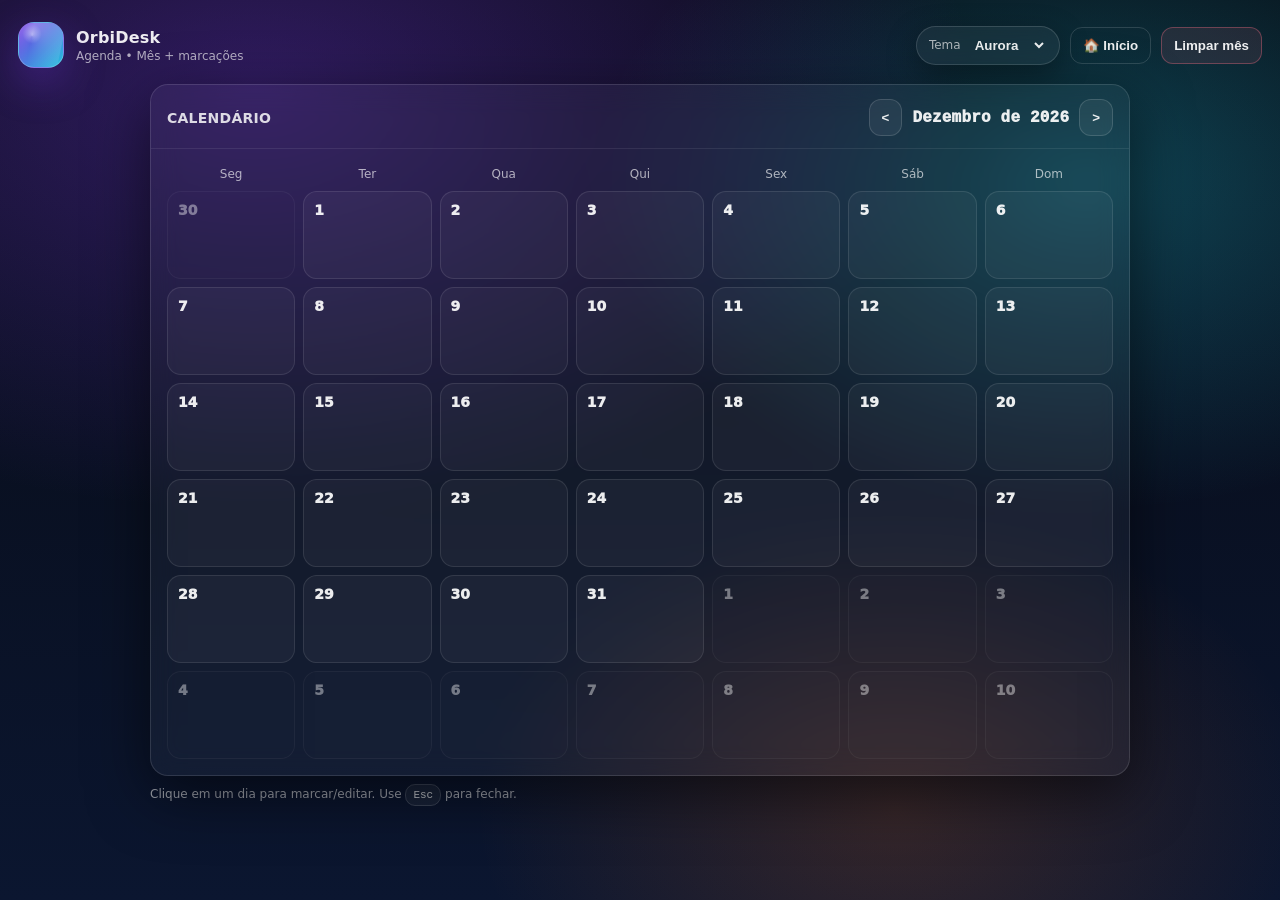
==== blackbox-dashboard-app/_pages/agenda.html @ 397c1e54 "atulaização adição de agenda" ====
<!DOCTYPE html>
<html lang="pt-BR">
  <head>
    <meta charset="UTF-8" />
    <meta name="viewport" content="width=device-width, initial-scale=1.0" />
    <meta name="color-scheme" content="dark light" />
    <title>OrbiDesk • Agenda</title>

    <style>
      :root{
        --bg0:#070A12;
        --bg1:#0B1630;
        --text: rgba(255,255,255,.92);
        --muted: rgba(255,255,255,.65);
        --shadow: 0 18px 60px rgba(0,0,0,.55);
        --shadow2: 0 10px 30px rgba(0,0,0,.35);
        --radius:18px;
        --stroke: rgba(255,255,255,.14);
        --stroke2: rgba(255,255,255,.22);
        --good:#34d399;
        --warn:#fbbf24;
        --danger:#fb7185;
        --mono: ui-monospace, SFMono-Regular, Menlo, Monaco, Consolas, "Liberation Mono", "Courier New", monospace;
        --sans: ui-sans-serif, system-ui, -apple-system, Segoe UI, Roboto, Ubuntu, Cantarell, Noto Sans, Helvetica, Arial, "Apple Color Emoji","Segoe UI Emoji";

        --cell: rgba(255,255,255,.04);
        --cellBorder: rgba(255,255,255,.10);
      }

      *{box-sizing:border-box}
      html,body{height:100%}
      body{
        margin:0;
        font-family: var(--sans);
        color: var(--text);
        background:
          radial-gradient(1200px 700px at 20% 10%, rgba(124,58,237,.35), transparent 60%),
          radial-gradient(900px 600px at 85% 20%, rgba(34,211,238,.28), transparent 55%),
          radial-gradient(700px 500px at 70% 90%, rgba(249,115,22,.18), transparent 60%),
          linear-gradient(180deg, var(--bg0), var(--bg1));
        overflow-x:hidden;
      }
      body[data-theme="mono"]{
        background:
          radial-gradient(1100px 650px at 15% 10%, rgba(255,255,255,.10), transparent 58%),
          radial-gradient(900px 540px at 90% 18%, rgba(255,255,255,.08), transparent 55%),
          radial-gradient(700px 460px at 70% 90%, rgba(255,255,255,.06), transparent 62%),
          linear-gradient(180deg, #05060A, #0A0B12);
      }

      .app{min-height:100vh; padding:22px 18px 40px}
      .topbar{max-width:1280px;margin:0 auto 16px;display:flex;align-items:center;justify-content:space-between;gap:14px;flex-wrap:wrap}

      .brand{display:flex;align-items:center;gap:12px}
      .logo{
        width:46px;height:46px;border-radius:16px;
        position:relative;overflow:hidden;
        background:
          radial-gradient(16px 16px at 30% 25%, rgba(255,255,255,.35), transparent 60%),
          linear-gradient(135deg, rgba(124,58,237,.95), rgba(34,211,238,.9));
        box-shadow:0 14px 40px rgba(124,58,237,.35);
        border:1px solid rgba(255,255,255,.22);
      }
      .logo:after{
        content:"";position:absolute;top:-40%;left:-40%;width:140%;height:140%;
        background:conic-gradient(from 180deg, rgba(255,255,255,.0), rgba(255,255,255,.35), rgba(255,255,255,.0));
        transform:rotate(12deg);
        animation:spinGlow 5.5s linear infinite;opacity:.8;
      }
      @keyframes spinGlow{to{transform:rotate(372deg)}}

      .brand h1{margin:0;font-size:16px;letter-spacing:.2px;font-weight:850}
      .brand p{margin:2px 0 0;font-size:12px;color:var(--muted)}

      .controls{display:flex;gap:10px;align-items:center;flex-wrap:wrap;justify-content:flex-end}
      .pill{border:1px solid var(--stroke);background:rgba(255,255,255,.05);border-radius:999px;padding:10px 12px;box-shadow:var(--shadow2);backdrop-filter:blur(10px);display:flex;gap:10px;align-items:center}
      .pill label{font-size:12px;color:var(--muted);white-space:nowrap}
      select{background:transparent;border:none;color:var(--text);outline:none;font-weight:650}
      option{background:#0b0d16}

      .btn{
        cursor:pointer;
        border:1px solid rgba(255,255,255,.14);
        background:rgba(255,255,255,.06);
        color:var(--text);
        padding:10px 12px;
        border-radius:12px;
        font-weight:900;
        transition:transform .12s ease, background .2s ease, border-color .2s ease;
        user-select:none;
      }
      .btn:hover{transform:translateY(-1px);border-color:rgba(255,255,255,.26);background:rgba(255,255,255,.10)}
      .btn:active{transform:translateY(0) scale(.99)}
      .btn.danger{border-color:rgba(251,113,133,.35);background:rgba(251,113,133,.10)}
      .btn.ghost{background:transparent}

      .wrap{max-width:980px;margin:0 auto}

      .card{
        border-radius:var(--radius);
        background:rgba(255,255,255,.04);
        border:1px solid rgba(255,255,255,.12);
        box-shadow:var(--shadow);
        backdrop-filter:blur(14px);
        overflow:hidden;
      }
      .cardHd{padding:14px 16px 12px;border-bottom:1px solid rgba(255,255,255,.08);display:flex;align-items:center;justify-content:space-between;gap:12px;flex-wrap:wrap}
      .cardHd h2{margin:0;font-size:14px;letter-spacing:.25px;text-transform:uppercase;color:rgba(255,255,255,.84)}

      .nav{
        display:flex;gap:10px;align-items:center;flex-wrap:wrap;justify-content:flex-end
      }
      .monthTitle{
        font-family: var(--mono);
        font-weight: 1000;
        letter-spacing:.2px;
      }

      .grid{
        padding:14px 16px 16px;
        display:grid;
        grid-template-columns:repeat(7, 1fr);
        gap:8px;
      }
      .dow{font-size:12px;color:var(--muted);text-align:center;padding:4px 0 2px}

      .cell{
        height:88px;
        border-radius:14px;
        background:var(--cell);
        border:1px solid var(--cellBorder);
        padding:10px 10px;
        cursor:pointer;
        position:relative;
        overflow:hidden;
        transition:transform .12s ease, border-color .2s ease, background .2s ease;
        user-select:none;
      }
      .cell:hover{transform:translateY(-1px);border-color:rgba(255,255,255,.22);background:rgba(255,255,255,.06)}
      .cell:active{transform:translateY(0) scale(.99)}

      .cell.muted{
        opacity:.45;
        background:rgba(255,255,255,.02);
      }

      .dayNum{font-weight:1000;font-size:14px;display:flex;align-items:center;justify-content:space-between;gap:8px}
      .dots{display:flex;gap:4px;align-items:center;position:absolute;left:10px;bottom:10px}
      .dot{
        width:8px;height:8px;border-radius:999px;
        background:rgba(255,255,255,.22);
        box-shadow:0 0 0 1px rgba(255,255,255,.10) inset;
      }
      .dot.on{background:rgba(34,211,238,.85); box-shadow:0 0 0 1px rgba(34,211,238,.35) inset}

      .cell.selected{outline:2px solid rgba(34,211,238,.65); outline-offset:2px;}

      /* Modal */
      .modalOverlay{position:fixed; inset:0; background:rgba(0,0,0,.55); display:none; align-items:center; justify-content:center; padding:18px; z-index:50}
      .modalOverlay.show{display:flex}
      .modal{
        width:100%; max-width:560px;
        border-radius:18px;
        border:1px solid rgba(255,255,255,.16);
        background:rgba(12,18,38,.82);
        box-shadow:var(--shadow);
        backdrop-filter:blur(18px);
        overflow:hidden;
      }
      .modalHd{padding:14px 16px; border-bottom:1px solid rgba(255,255,255,.10); display:flex; align-items:center; justify-content:space-between; gap:10px}
      .modalHd h3{margin:0;font-size:14px;letter-spacing:.2px;text-transform:uppercase}
      .iconBtn{
        width:36px;height:36px;border-radius:12px;
        border:1px solid rgba(255,255,255,.14);
        background:rgba(255,255,255,.06);
        color:rgba(255,255,255,.9);
        display:flex;align-items:center;justify-content:center;
        cursor:pointer;user-select:none;
      }
      .iconBtn:hover{border-color:rgba(255,255,255,.26);background:rgba(255,255,255,.10)}

      .modalBd{padding:14px 16px 16px}
      .field{margin-top:12px}
      .field:first-child{margin-top:0}
      label.small{font-size:12px;color:var(--muted);display:block;margin:0 0 6px}

      input[type="text"], textarea{
        width:100%;
        background:rgba(0,0,0,.20);
        border:1px solid rgba(255,255,255,.12);
        border-radius:12px;
        padding:10px 10px;
        color:var(--text);
        outline:none;
      }
      textarea{min-height:90px;resize:vertical}

      .modalFt{
        padding:14px 16px;
        border-top:1px solid rgba(255,255,255,.10);
        display:flex;
        justify-content:space-between;
        gap:10px;
        flex-wrap:wrap;
      }
      .ftLeft,.ftRight{display:flex;gap:10px;flex-wrap:wrap;align-items:center}

      /* Footer helper */
      .hint{max-width:980px;margin:10px auto 0;color:rgba(255,255,255,.60);font-size:12px;line-height:1.45}
      .kbd{font-family:var(--mono);font-size:11px;color:rgba(255,255,255,.75);background:rgba(255,255,255,.06);border:1px solid rgba(255,255,255,.14);padding:4px 7px;border-radius:10px}

      @media (max-width:720px){
        .cell{height:78px}
      }
    </style>
  </head>

  <body>
    <div class="app">
      <div class="topbar">
        <div class="brand">
          <div class="logo" aria-hidden="true"></div>
          <div>
            <h1>OrbiDesk</h1>
            <p>Agenda • Mês + marcações</p>
          </div>
        </div>

        <div class="controls">
          <div class="pill">
            <label for="themeSel">Tema</label>
            <select id="themeSel" aria-label="Tema de fundo">
              <option value="aurora">Aurora</option>
              <option value="sunset">Sunset</option>
              <option value="midnight">Midnight</option>
              <option value="mono">Mono</option>
            </select>
          </div>

          <button class="btn ghost" id="btnGoHome" title="Voltar">🏠 Início</button>
          <button class="btn danger" id="btnClearMonth" title="Apaga eventos do mês visível">Limpar mês</button>
        </div>
      </div>

      <div class="wrap">
        <div class="card" role="application" aria-label="Agenda mensal">
          <div class="cardHd">
            <h2>Calendário</h2>
            <div class="nav">
              <button class="btn" id="btnPrevMonth" title="Mês anterior"><</button>
              <div class="monthTitle" id="monthTitle">—</div>
              <button class="btn" id="btnNextMonth" title="Próximo mês">></button>
            </div>
          </div>

          <div class="grid" id="grid" aria-label="Grade de dias">
            <!-- DOW + cells renderizados via JS -->
          </div>
        </div>

        <div class="hint">
          Clique em um dia para marcar/editar. Use <span class="kbd">Esc</span> para fechar.
        </div>
      </div>
    </div>

    <!-- Modal -->
    <div class="modalOverlay" id="modalOverlay" role="dialog" aria-modal="true">
      <div class="modal">
        <div class="modalHd">
          <h3 id="modalTitle">Editar dia</h3>
          <button class="iconBtn" id="modalClose" title="Fechar">✕</button>
        </div>

        <div class="modalBd">
          <div class="field">
            <label class="small" for="modalDate">Data</label>
            <input id="modalDate" type="text" readonly />
          </div>

          <div class="field">
            <label class="small" for="modalEventTitle">Título</label>
            <input id="modalEventTitle" type="text" maxlength="60" placeholder="Ex.: Reunião / Pagamento" />
          </div>

          <div class="field">
            <label class="small" for="modalEventDesc">Descrição (opcional)</label>
            <textarea id="modalEventDesc" maxlength="600" placeholder="Detalhes do compromisso..."></textarea>
          </div>
        </div>

        <div class="modalFt">
          <div class="ftLeft">
            <button class="btn danger" id="btnDeleteEvent" title="Apagar evento do dia">Apagar</button>
          </div>
          <div class="ftRight">
            <button class="btn" id="modalCancel">Cancelar</button>
            <button class="btn" id="modalSave">Salvar</button>
          </div>
        </div>
      </div>
    </div>

    <script>
      const $ = (sel, root=document) => root.querySelector(sel);

      // --- Theme ---
      const themeSel = $('#themeSel');
      function applyTheme(theme){
        document.body.dataset.theme = theme;
        try{ localStorage.setItem('bb_theme', theme); }catch{}
      }
      (function initTheme(){
        let t = 'aurora';
        try{ t = localStorage.getItem('bb_theme') || 'aurora'; }catch{}
        if(themeSel) themeSel.value = t;
        applyTheme(t);
      })();
      themeSel?.addEventListener('change', (e)=> applyTheme(e.target.value));

      // --- Toast ---
      const toast = (()=>{
        const el = document.createElement('div');
        el.style.position='fixed';
        el.style.right='18px';
        el.style.bottom='18px';
        el.style.padding='12px 14px';
        el.style.background='rgba(0,0,0,.55)';
        el.style.border='1px solid rgba(255,255,255,.18)';
        el.style.borderRadius='14px';
        el.style.boxShadow='0 18px 60px rgba(0,0,0,.55)';
        el.style.backdropFilter='blur(10px)';
        el.style.color='rgba(255,255,255,.92)';
        el.style.transform='translateY(12px)';
        el.style.opacity='0';
        el.style.pointerEvents='none';
        el.style.transition='opacity .2s ease, transform .2s ease';
        el.style.zIndex='60';
        document.body.appendChild(el);
        let t;
        return (msg, ms=1600)=>{
          el.textContent = msg;
          el.style.opacity='1';
          el.style.transform='translateY(0)';
          clearTimeout(t);
          t = setTimeout(()=>{
            el.style.opacity='0';
            el.style.transform='translateY(12px)';
          }, ms);
        };
      })();

      // --- Navigation ---
      $('#btnGoHome')?.addEventListener('click', ()=> location.href = '../index.html');

      // --- Account namespace ---
      const accountKey = 'bb_account';
      function getAccount(){
        try{ return localStorage.getItem(accountKey) || 'anon'; }catch{ return 'anon'; }
      }
      function nsKey(s){
        const a = getAccount();
        return `bb_agenda_${a}__${s}`;
      }

      // --- Data model: one event per day (igual smartphones) ---
      /**
       * events: { [yyyy-mm-dd]: { title, desc, updatedAt } }
       */
      function loadEvents(){
        try{
          const raw = localStorage.getItem(nsKey('events'));
          if(!raw) return {};
          const parsed = JSON.parse(raw);
          if(!parsed || typeof parsed !== 'object') return {};
          return parsed;
        }catch{ return {}; }
      }
      function saveEvents(){
        try{ localStorage.setItem(nsKey('events'), JSON.stringify(events)); }catch{}
      }

      let events = loadEvents();

      // --- Calendar helpers ---
      const monthTitleEl = $('#monthTitle');
      const gridEl = $('#grid');

      // Monday-first like many phone calendars (adjust if you prefer Sunday)
      const dowLabels = ['Seg', 'Ter', 'Qua', 'Qui', 'Sex', 'Sáb', 'Dom'];

      function pad2(n){ return String(n).padStart(2,'0'); }
      function ymd(d){ return `${d.getFullYear()}-${pad2(d.getMonth()+1)}-${pad2(d.getDate())}`; }
      function parseYmd(str){
        // str: yyyy-mm-dd
        const [y,m,dd] = str.split('-').map(Number);
        return new Date(y, m-1, dd);
      }

      function startOfMonth(y, m){ return new Date(y, m, 1); }
      function endOfMonth(y, m){ return new Date(y, m+1, 0); }

      // Convert JS getDay() where Sun=0..Sat=6 to Monday-first index 0..6
      function mondayFirstDayIndex(date){
        const gd = date.getDay();
        return (gd + 6) % 7; // Sun->6, Mon->0, ...
      }

      let cursor = (()=>{
        const now = new Date();
        return { y: now.getFullYear(), m: now.getMonth() };
      })();

      function render(){
        const { y, m } = cursor;
        const first = startOfMonth(y,m);
        const last = endOfMonth(y,m);
        const daysInMonth = last.getDate();

        // Build 42 cells (6 weeks) for consistent layout
        const gridStartIndex = mondayFirstDayIndex(first); // 0..6
        const totalCells = 42;

        gridEl.innerHTML = '';

        // DOW header
        dowLabels.forEach(lbl=>{
          const h = document.createElement('div');
          h.className = 'dow';
          h.textContent = lbl;
          gridEl.appendChild(h);
        });

        // Dates
        for(let i=0;i<totalCells;i++){
          const cellIndex = i - gridStartIndex; // relative day number
          const date = new Date(y, m, 1);
          date.setDate(date.getDate() + cellIndex);

          const inMonth = date.getMonth() === m;
          const key = ymd(date);
          const ev = events[key];

          const cell = document.createElement('div');
          cell.className = 'cell' + (inMonth ? '' : ' muted');
          cell.dataset.dateKey = key;

          const dayNum = document.createElement('div');
          dayNum.className = 'dayNum';
          dayNum.textContent = String(date.getDate());

          cell.appendChild(dayNum);

          // Visual dot (one event => one dot)
          const dots = document.createElement('div');
          dots.className = 'dots';
          if(ev && ev.title){
            const d1 = document.createElement('div');
            d1.className = 'dot on';
            dots.appendChild(d1);
          }else{
            // keep empty / subtle indicator when no event
            // (no dot to mimic typical calendar)
          }
          cell.appendChild(dots);

          cell.addEventListener('click', ()=> openModalForDay(key));
          gridEl.appendChild(cell);
        }

        const monthName = new Intl.DateTimeFormat('pt-BR',{ month:'long' }).format(first);
        monthTitleEl.textContent = `${monthName[0].toUpperCase()+monthName.slice(1)} de ${y}`;
      }

      // --- Modal logic ---
      const modalOverlay = $('#modalOverlay');
      const modalClose = $('#modalClose');
      const modalCancel = $('#modalCancel');
      const modalSave = $('#modalSave');
      const btnDeleteEvent = $('#btnDeleteEvent');

      const modalTitle = $('#modalTitle');
      const modalDate = $('#modalDate');
      const modalEventTitle = $('#modalEventTitle');
      const modalEventDesc = $('#modalEventDesc');

      let modalCtx = null; // { dateKey }

      function formatPtDate(dateKey){
        const d = parseYmd(dateKey);
        return new Intl.DateTimeFormat('pt-BR',{ weekday:'short', day:'2-digit', month:'2-digit', year:'numeric' }).format(d);
      }

      function openModalForDay(dateKey){
        modalCtx = { dateKey };
        const ev = events[dateKey];

        modalTitle.textContent = 'Editar dia';
        modalDate.value = formatPtDate(dateKey);
        modalEventTitle.value = ev?.title || '';
        modalEventDesc.value = ev?.desc || '';

        btnDeleteEvent.disabled = !ev;
        btnDeleteEvent.style.opacity = ev ? '1' : '.55';

        modalOverlay.classList.add('show');
        setTimeout(()=> modalEventTitle.focus(), 0);

        // highlight selected cell
        $$('.cell', gridEl); // ensure helper exists? we'll avoid
        gridEl.querySelectorAll('.cell').forEach(c=>c.classList.remove('selected'));
        const cell = gridEl.querySelector(`.cell[data-date-key="${dateKey}"]`);
        cell?.classList.add('selected');
      }

      function closeModal(){
        modalOverlay.classList.remove('show');
        modalCtx = null;
        gridEl.querySelectorAll('.cell').forEach(c=>c.classList.remove('selected'));
      }

      modalClose?.addEventListener('click', closeModal);
      modalCancel?.addEventListener('click', closeModal);
      modalOverlay?.addEventListener('click', (e)=>{ if(e.target === modalOverlay) closeModal(); });

      window.addEventListener('keydown', (e)=>{
        if(e.key === 'Escape' && modalOverlay.classList.contains('show')) closeModal();
        if(e.key === 'Enter' && modalOverlay.classList.contains('show')){
          // avoid hijacking multiline
          const active = document.activeElement;
          if(active && active === modalEventDesc) return;
          if(active && active === modalEventTitle){
            e.preventDefault();
            modalSave.click();
          }
        }
      });

      modalSave?.addEventListener('click', ()=>{
        if(!modalCtx) return;
        const dateKey = modalCtx.dateKey;
        const title = (modalEventTitle.value || '').trim().slice(0,60);
        const desc = (modalEventDesc.value || '').trim().slice(0,600);

        if(!title){
          // if no title, interpret as delete
          delete events[dateKey];
          saveEvents();
          render();
          closeModal();
          toast('Evento removido.');
          return;
        }

        events[dateKey] = { title, desc, updatedAt: Date.now() };
        saveEvents();
        render();
        closeModal();
        toast('Evento salvo.');
      });

      btnDeleteEvent?.addEventListener('click', ()=>{
        if(!modalCtx) return;
        const dateKey = modalCtx.dateKey;
        if(!events[dateKey]) return;
        const ok = confirm('Apagar o evento deste dia?');
        if(!ok) return;
        delete events[dateKey];
        saveEvents();
        render();
        closeModal();
        toast('Evento apagado.');
      });

      // --- Clear month ---
      function monthRangeKeys(y, m){
        const first = new Date(y, m, 1);
        const last = new Date(y, m+1, 0);
        const out = [];
        for(let d=1; d<=last.getDate(); d++){
          out.push(ymd(new Date(y, m, d)));
        }
        return out;
      }

      $('#btnClearMonth')?.addEventListener('click', ()=>{
        const ok = confirm('Apagar TODOS os eventos do mês visível?');
        if(!ok) return;
        const keys = monthRangeKeys(cursor.y, cursor.m);
        keys.forEach(k=>{ delete events[k]; });
        saveEvents();
        render();
        toast('Mês limpo.');
      });

      // --- Init ---
      // If user changes account in another tab, storage event updates.
      window.addEventListener('storage', (e)=>{
        if(e.key === 'bb_account'){
          // reload events namespace
          events = loadEvents();
          render();
        }
      });

      render();
    </script>
  </body>
</html>
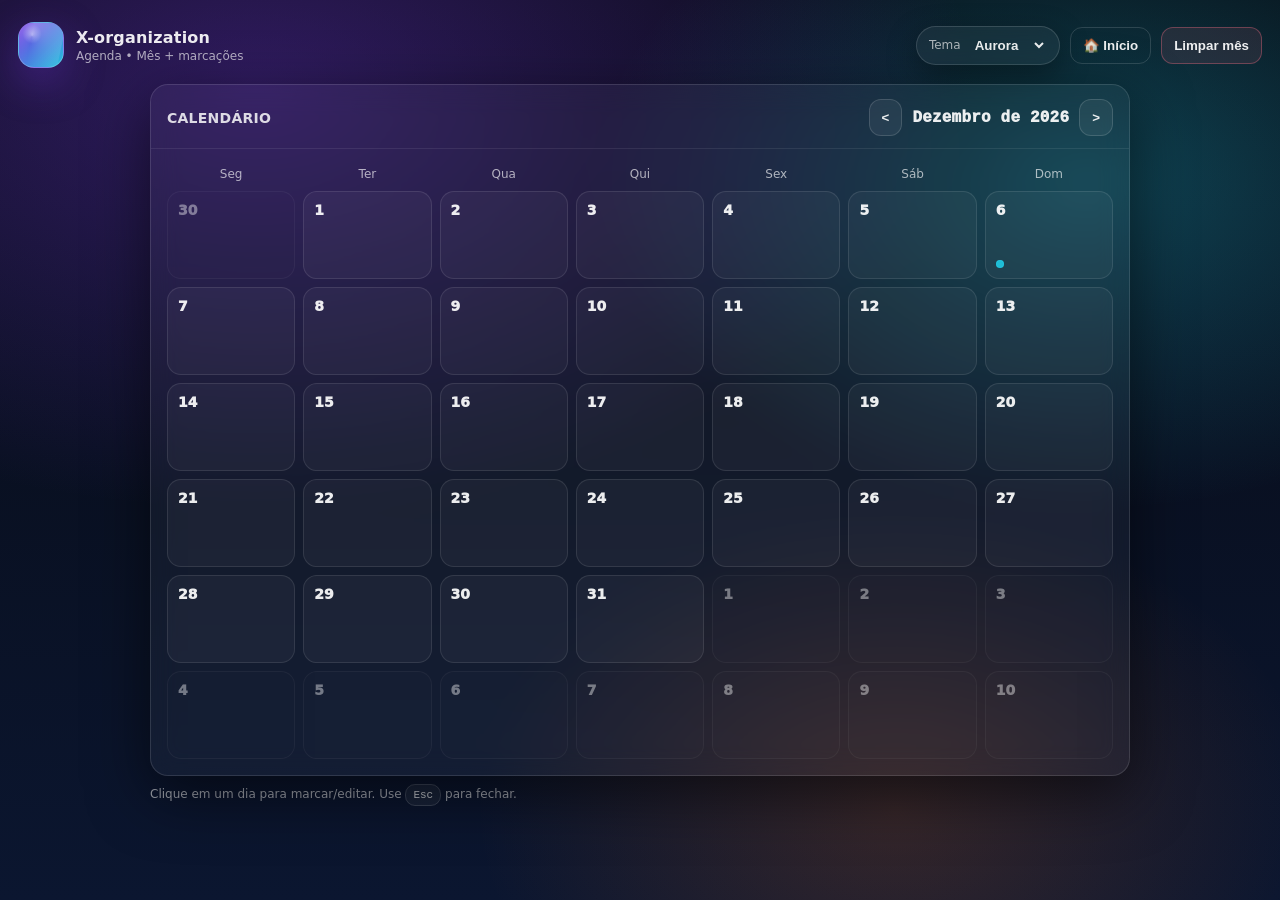
==== commit 78ede234: "adição de novas funçoes e etc..." ====
--- a/blackbox-dashboard-app/_pages/agenda.html
+++ b/blackbox-dashboard-app/_pages/agenda.html
@@ -4,7 +4,7 @@
     <meta charset="UTF-8" />
     <meta name="viewport" content="width=device-width, initial-scale=1.0" />
     <meta name="color-scheme" content="dark light" />
-    <title>OrbiDesk • Agenda</title>
+<title>X-organization • Agenda</title>
 
     <style>
       :root{
@@ -151,7 +151,8 @@
         background:rgba(255,255,255,.22);
         box-shadow:0 0 0 1px rgba(255,255,255,.10) inset;
       }
-      .dot.on{background:rgba(34,211,238,.85); box-shadow:0 0 0 1px rgba(34,211,238,.35) inset}
+.dot.on{background:rgba(34,211,238,.85); box-shadow:0 0 0 1px rgba(34,211,238,.35) inset}
+.dot.taskDot{background:rgba(249,115,22,.95); box-shadow:0 0 0 1px rgba(249,115,22,.40) inset}
 
       .cell.selected{outline:2px solid rgba(34,211,238,.65); outline-offset:2px;}
 
@@ -221,7 +222,7 @@
         <div class="brand">
           <div class="logo" aria-hidden="true"></div>
           <div>
-            <h1>OrbiDesk</h1>
+<h1>X-organization</h1>
             <p>Agenda • Mês + marcações</p>
           </div>
         </div>
@@ -423,6 +424,9 @@
 
         gridEl.innerHTML = '';
 
+        const today = new Date();
+        const todayKey = ymd(today);
+
         // DOW header
         dowLabels.forEach(lbl=>{
           const h = document.createElement('div');
@@ -451,17 +455,20 @@
 
           cell.appendChild(dayNum);
 
-          // Visual dot (one event => one dot)
+          // Visual dot: evento (on) ou hoje (sem depender de evento)
           const dots = document.createElement('div');
           dots.className = 'dots';
+
           if(ev && ev.title){
+            const d1 = document.createElement('div');
+            d1.className = 'dot taskDot';
+            dots.appendChild(d1);
+          } else if(key === todayKey){
             const d1 = document.createElement('div');
             d1.className = 'dot on';
             dots.appendChild(d1);
-          }else{
-            // keep empty / subtle indicator when no event
-            // (no dot to mimic typical calendar)
           }
+
           cell.appendChild(dots);
 
           cell.addEventListener('click', ()=> openModalForDay(key));
@@ -507,7 +514,6 @@
         setTimeout(()=> modalEventTitle.focus(), 0);
 
         // highlight selected cell
-        $$('.cell', gridEl); // ensure helper exists? we'll avoid
         gridEl.querySelectorAll('.cell').forEach(c=>c.classList.remove('selected'));
         const cell = gridEl.querySelector(`.cell[data-date-key="${dateKey}"]`);
         cell?.classList.add('selected');
@@ -593,6 +599,19 @@
         toast('Mês limpo.');
       });
 
+      // --- Navigation (Prev/Next month) ---
+      $('#btnPrevMonth')?.addEventListener('click', ()=>{
+        cursor.m -= 1;
+        if(cursor.m < 0){ cursor.m = 11; cursor.y -= 1; }
+        render();
+      });
+
+      $('#btnNextMonth')?.addEventListener('click', ()=>{
+        cursor.m += 1;
+        if(cursor.m > 11){ cursor.m = 0; cursor.y += 1; }
+        render();
+      });
+
       // --- Init ---
       // If user changes account in another tab, storage event updates.
       window.addEventListener('storage', (e)=>{
@@ -604,6 +623,7 @@
       });
 
       render();
+
     </script>
   </body>
 </html>
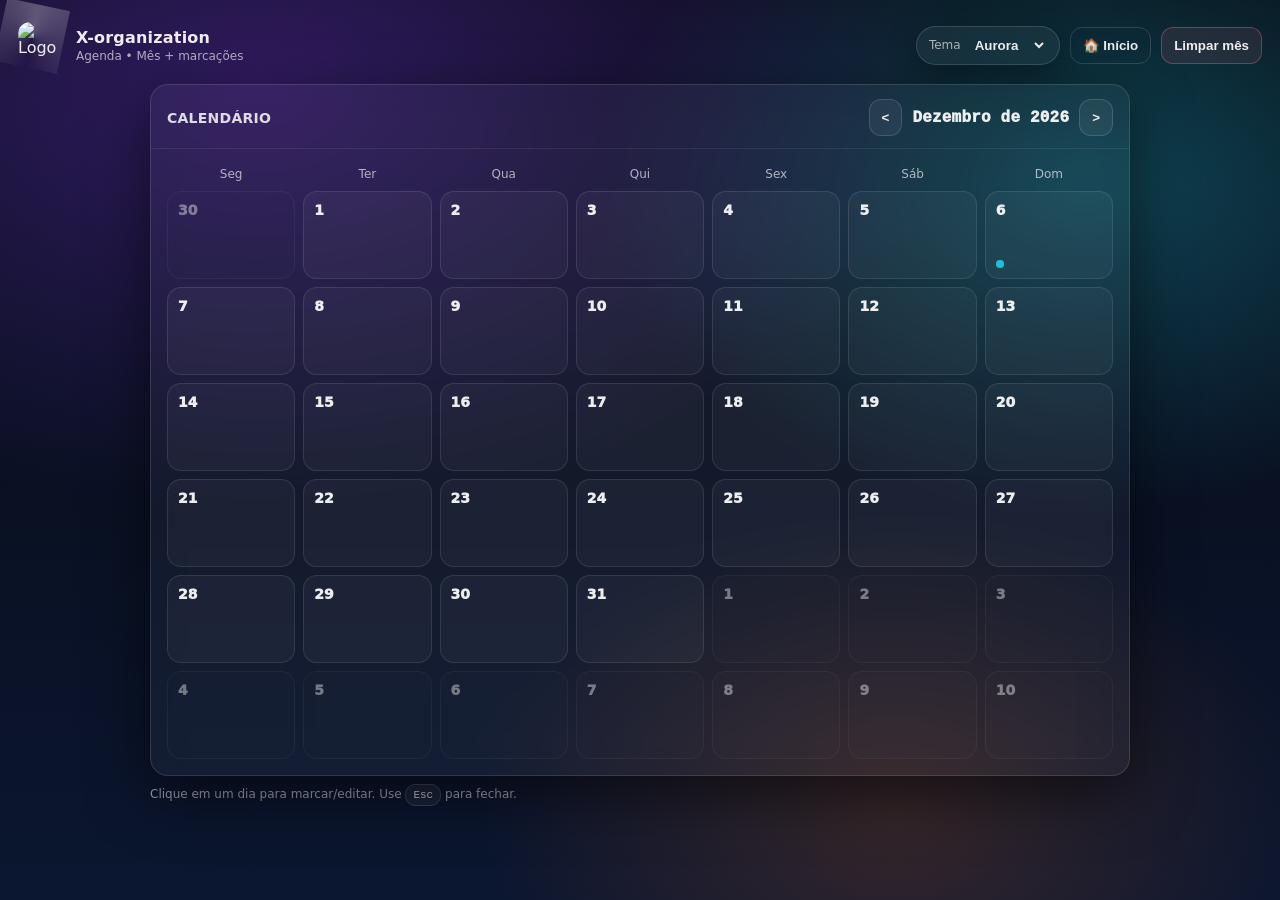
==== commit d849d8f1: "foi adicionado uma logo mais que sera alterada e vai ser adicionado animações" ====
--- a/blackbox-dashboard-app/_pages/agenda.html
+++ b/blackbox-dashboard-app/_pages/agenda.html
@@ -220,7 +220,9 @@
     <div class="app">
       <div class="topbar">
         <div class="brand">
-          <div class="logo" aria-hidden="true"></div>
+          <div class="logo" aria-hidden="true" style="overflow:visible;background:transparent;border:none;box-shadow:none;animation:none">
+            <img src="../_assets/logo.png" alt="Logo" style="width:38px;height:38px;object-fit:contain;display:block;border-radius:12px" />
+          </div>
           <div>
 <h1>X-organization</h1>
             <p>Agenda • Mês + marcações</p>
